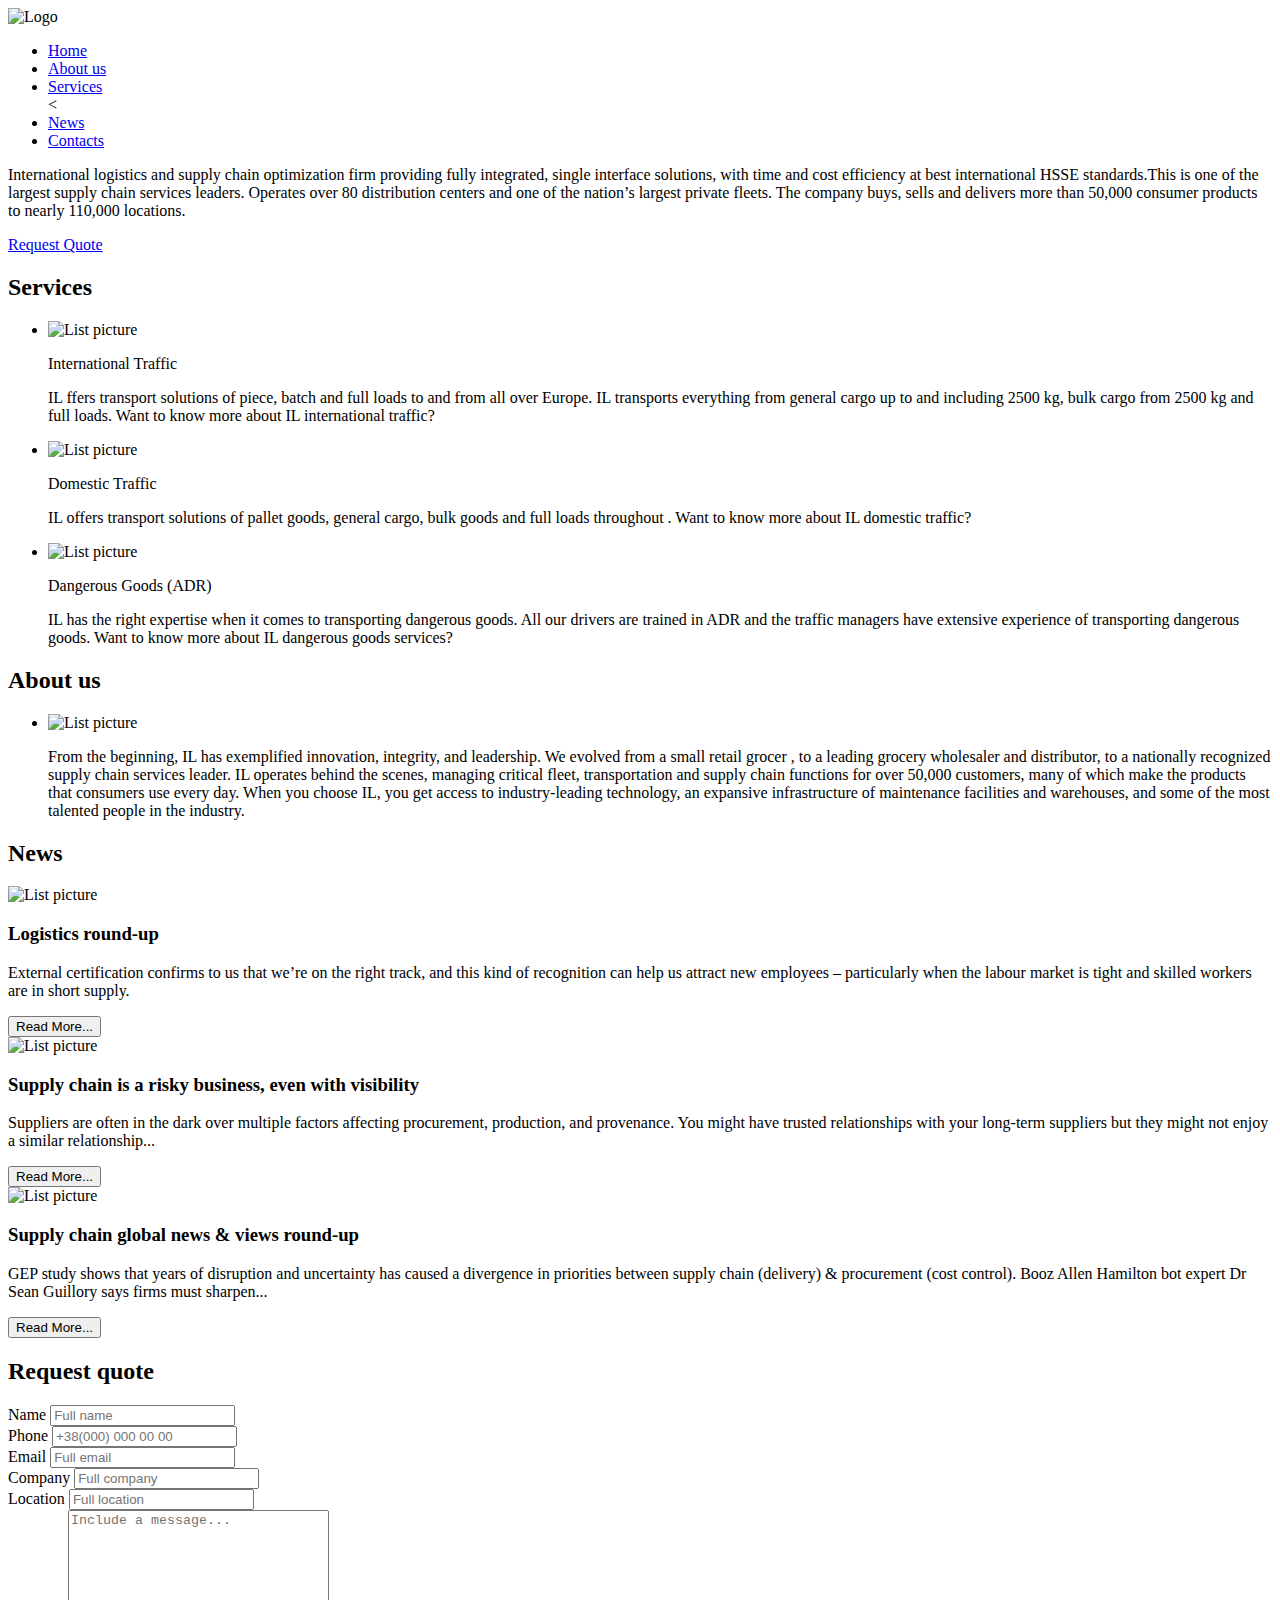
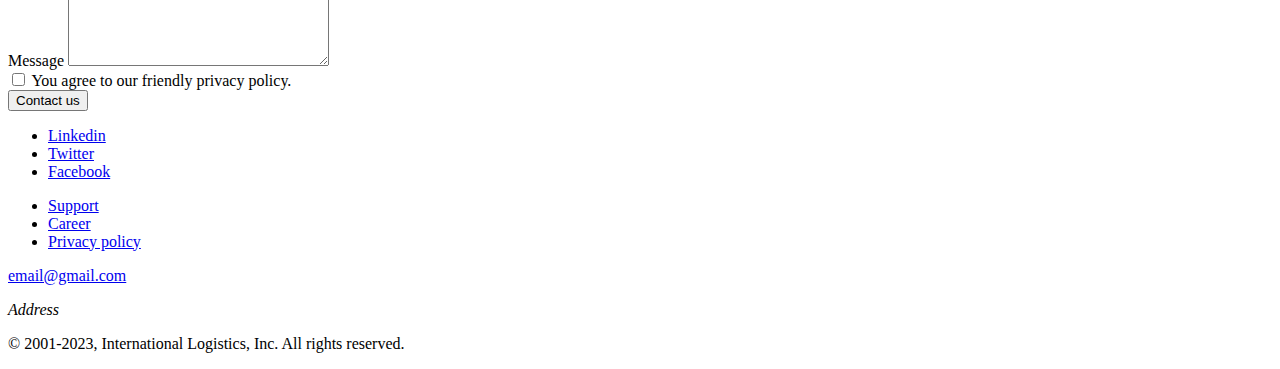
==== index.html @ f0fd3851 "Add files via upload" ====
<!DOCTYPE html>
<html>
    <head>
        <meta charset="utf-8">
        <meta name="viewport" content="width=device-width, initial-scale=1">
        <title>International Logistics</title>
        <link rel="stylesheet" type="text/css" href="css/normalize.css">
        <link rel="stylesheet" type="text/css" href="css/style.css">
        <script type="text/javascript" src="script/js.js"></script
    </head>
    <body>
              <!-- HEADER -->
        <header class="header">
            <div class="container">
                 <div class="header-wrapper">
                 <img src="img/10.png" alt="Logo" width="270" height="70" class="logo">
            </div>
        </header>
       

        <nav class="page-navigation">
            <div class="container">
                <ul>
                    <li class="navigation-list__item"><a href="#" class="navigation-list__link active">Home</a></li>
                    <li><a href="#about-us">About us</a></li>
                    <li class="navigation-list__item"><a href="#services" class="navigation-list__link">Services</a></li>
                    <  <li class="navigation-list__item"><a href="#news" class="navigation-list__link">News</a></li>     
                     <li class="navigation-list__item"><a href="#footer" class="navigation-list__link">Contacts</a></li>  
                </ul>
            </div>
        </nav>
</header>
        


        <section class="home">
            <div class="container home-wrapper">
                <div class="home__left-content">
                
                    <p class="home-description">International logistics and supply chain optimization firm providing fully integrated, single interface solutions, with time and cost efficiency at best international HSSE standards.This is one of the largest supply chain services leaders. Operates over 80 distribution centers and one of the nation’s largest private fleets. The company buys, sells and delivers more than 50,000 consumer products to nearly 110,000 locations. </p>
                    <a href="#request" class="home-btn--first">Request Quote</a>
                </div>

            </div>
        </section>
        

 <section class="services" id="services">
            <div class="services">
                <div class="services__upper-content">
                    <h2 class="services-title">Services</h2>
                    
                </div>
                <div class="services__lower-content">
                    <ul class="services-list">
                        <li class="services-list__item">
                            <img src="img/fourth-section/01.png" alt="List picture"width="430" height="270">
                           
                            <p class="services-card__title">International Traffic</p>
                            <p class="services-card__description">IL ffers transport solutions of piece, batch and full loads to and from all over Europe.

                            IL transports everything from general cargo up to and including 2500 kg, bulk cargo from 2500 kg and full loads. 
                            Want to know more about IL international traffic?</p>
                        </li>
                        <li class="services-list__item">
                            <img src="img/fourth-section/02.png" alt="List picture"width="430" height="270">
                            <p class="services-card__title">Domestic Traffic</p>
                            <p class="services-card__description">IL offers transport solutions of pallet goods, general cargo, bulk goods and full loads throughout .

                            Want to know more about IL domestic traffic?
                            </p>
                        </li>
                        <li class="services-list__item">
                            <img src="img/fourth-section/03.png" alt="List picture"width="430" height="270">
                            <p class="services-card__title">Dangerous Goods (ADR)</p>
                            <p class="services-card__description">IL has the right expertise when it comes to transporting dangerous goods.
                            All our drivers are trained in ADR and the traffic managers have extensive experience of transporting dangerous goods.

                           
                            Want to know more about IL dangerous goods services?</p>
                        </li>
                    </ul>
                </div>
            </div>

        </section>


 <section class="about-us" id="about-us">
            <div class="container">
                 <div class="about-us__upper-content">
                    <h2 class="about-us__title">About us</h2>
                    
                </div>
                    <div class="about-us__lower-content">
                         <ul class="about-us-list">
                            <li class="sour-history__item">
                                <img src="img/fourth-section/04.png" alt="List picture"width="650" height="400">
                                
                                <p class="our-history__description">From the beginning, IL has exemplified innovation, integrity, and leadership. We evolved from a small retail grocer , to a leading grocery wholesaler and distributor, to a nationally recognized supply chain services leader.

                                IL operates behind the scenes, managing critical fleet, transportation and supply chain functions for over 50,000 customers, many of which make the products that consumers use every day. When you choose IL, you get access to industry-leading technology, an expansive infrastructure of maintenance facilities and warehouses, and some of the most talented people in the industry.   
                                </p>
                             </li>
                         </ul>
                    </div>
                </div>

                </div>
            </div>
        </section>


 <section class="news" id="news">
            <div class="container">
                
                    <h2 class="collection-title">News</h2>

                            <div class="collections">
                                <div class="collection-item-outer">
                                    <div class="collection-item">
                                        <img src="img/fourth-section/05.png" alt="List picture" width="" height="">
                                        <div class="collection-text">
                                            <h3>Logistics round-up</h3>
                                            <p>External certification confirms to us that we’re on the right track, and this kind of recognition can help us attract new employees – particularly when the labour market is tight and skilled workers are in short supply.</p>
                                            <button onclick="showText(this)">Read More...</button>
                                        </div>
                                    </div>
                                </div>

                                <div class="collection-item-outer">
                                    <div class="collection-item">
                                        <img src="img/fourth-section/06.png" alt="List picture" width="" height="">
                                        <div class="collection-text">
                                            <h3>Supply chain is a risky business, even with visibility</h3>
                                            <p>Suppliers are often in the dark over multiple factors affecting procurement, production, and provenance. You might have trusted relationships with your long-term suppliers but they might not enjoy a similar relationship...</p>
                                            <button onclick="showText(this)">Read More...</button>
                                        </div>
                                    </div>
                                </div>
                                <div class="collection-item-outer">
                                    <div class="collection-item">
                                        <img src="img/fourth-section/07.png" alt="List picture" width="" height="">
                                        <div class="collection-text">
                                            <h3>Supply chain global news & views round-up</h3>
                                            <p>GEP study shows that years of disruption and uncertainty has caused a divergence in priorities between supply chain (delivery) & procurement (cost control).
                                            Booz Allen Hamilton bot expert Dr Sean Guillory says firms must sharpen...</p>
                                            <button onclick="showText(this)">Read More...</button>
                                        </div>
                                    </div>
                                </div>
                            </div>
                </div>
            </div>


<section class="request" id="request">
            <div class="container">
                <div class="request__upper-content">
                    <h2 class="request-title">Request quote</h2>
                 
                </div>
                
                <div class="request__lower-content">
                    
                    <div class="form-area">
                        <form class="request-form" id="form">


                            <div class="form__name">
                                <label class="form-label">
                                    Name
                                    <input type="text" placeholder="Full name" class="input-name" id="name">
                                </label>
                            </div>

                            <div class="form__phone">
                                <label class="form-label">
                                    Phone
                                    <input type="tel" placeholder="+38(000) 000 00 00" class="input-tel" id="tel">
                                </label>
                            </div>

                           <div class="form__Email">
                                <label class="form-label">
                                    Email
                                    <input type="text" placeholder="Full email" class="input-email" id="email">
                                </label>
                            </div>

                            <div class="form__company">
                                <label class="form-label">
                                    Company
                                    <input type="text" placeholder="Full company" class="input-company" id="company">
                                </label>
                            </div>

                             <div class="form__location">
                                <label class="form-label">
                                    Location
                                    <input type="text" placeholder="Full location" class="input-location" id="location">
                                </label>
                            </div>

                            <div class="form__textarea">
                                <label class="form-label">
                                    Message</label>
                                    <textarea name="message" id="textarea" cols="30" rows="10" class="textarea" placeholder="Include a message..." ></textarea>
                            </div>
                            <div class="form-checkbox">
                                <label class="form-label">
                                    <input type="checkbox" class="input-checkbox" value="Agree" id="checkbox">
                                    You agree to our friendly privacy policy.
                                </label>
                                
                            </div>
                            <button onclick="store()" type="submit" class="form-btn" id="form-btn">Contact us</button>
                            
                        </form>
                    </div>
                    
                </div>

            </div>
        </section>


 </section>
        </main>
    <footer class="footer" id="footer">
        <div class="container">
            <div class="footer-wrapper">    
                <div class="footer__first-block">
                    <div class="links">
                        <ul class="link-list">
                            <li class="link-list__item"><a href="#" class="item-link">Linkedin</a></li>
                            <li class="link-list__item"><a href="#" class="item-link">Twitter</a></li>
                            <li class="link-list__item"><a href="#" class="item-link">Facebook</a></li>
                        </ul>
                        <ul class="link-list">
                            <li class="link-list__item"><a href="#" class="item-link">Support</a></li>
                            <li class="link-list__item"><a href="#" class="item-link">Career</a></li>
                            <li class="link-list__item"><a href="#" class="item-link">Privacy policy</a></li>
                        </ul>
                    </div>
                </div>
                <div class="footer_second-block">
                    <a href="mailto:email@gmail.com" class="mail-link">email@gmail.com</a>
                    <address>
                        <p class="footer-address">Address</p>
                    </address>
                </div>
            </div>
        </div>




        <footer class="footer">
             <div class="copyrights">
        <p class="copyrights-info">© 2001-2023, International Logistics, Inc. All rights reserved.</p>
    </div>

    <script type="text/javascript">
        function store() {
            var inputEmail = document.getElementById("name");
            localStorage.setItem("name", inputEmail.value);

            var inputTel = document.getElementById("tel");
            localStorage.setItem("tel", inputTel.value);

            var inputCheck = document.getElementById("checkbox");
            localStorage.setItem("checkbox", inputCheck.value);

            var inputText = document.getElementById("textarea");
            localStorage.setItem("text", inputText.value);


        }
    </script>
        </footer>
       

    </body>
</html>
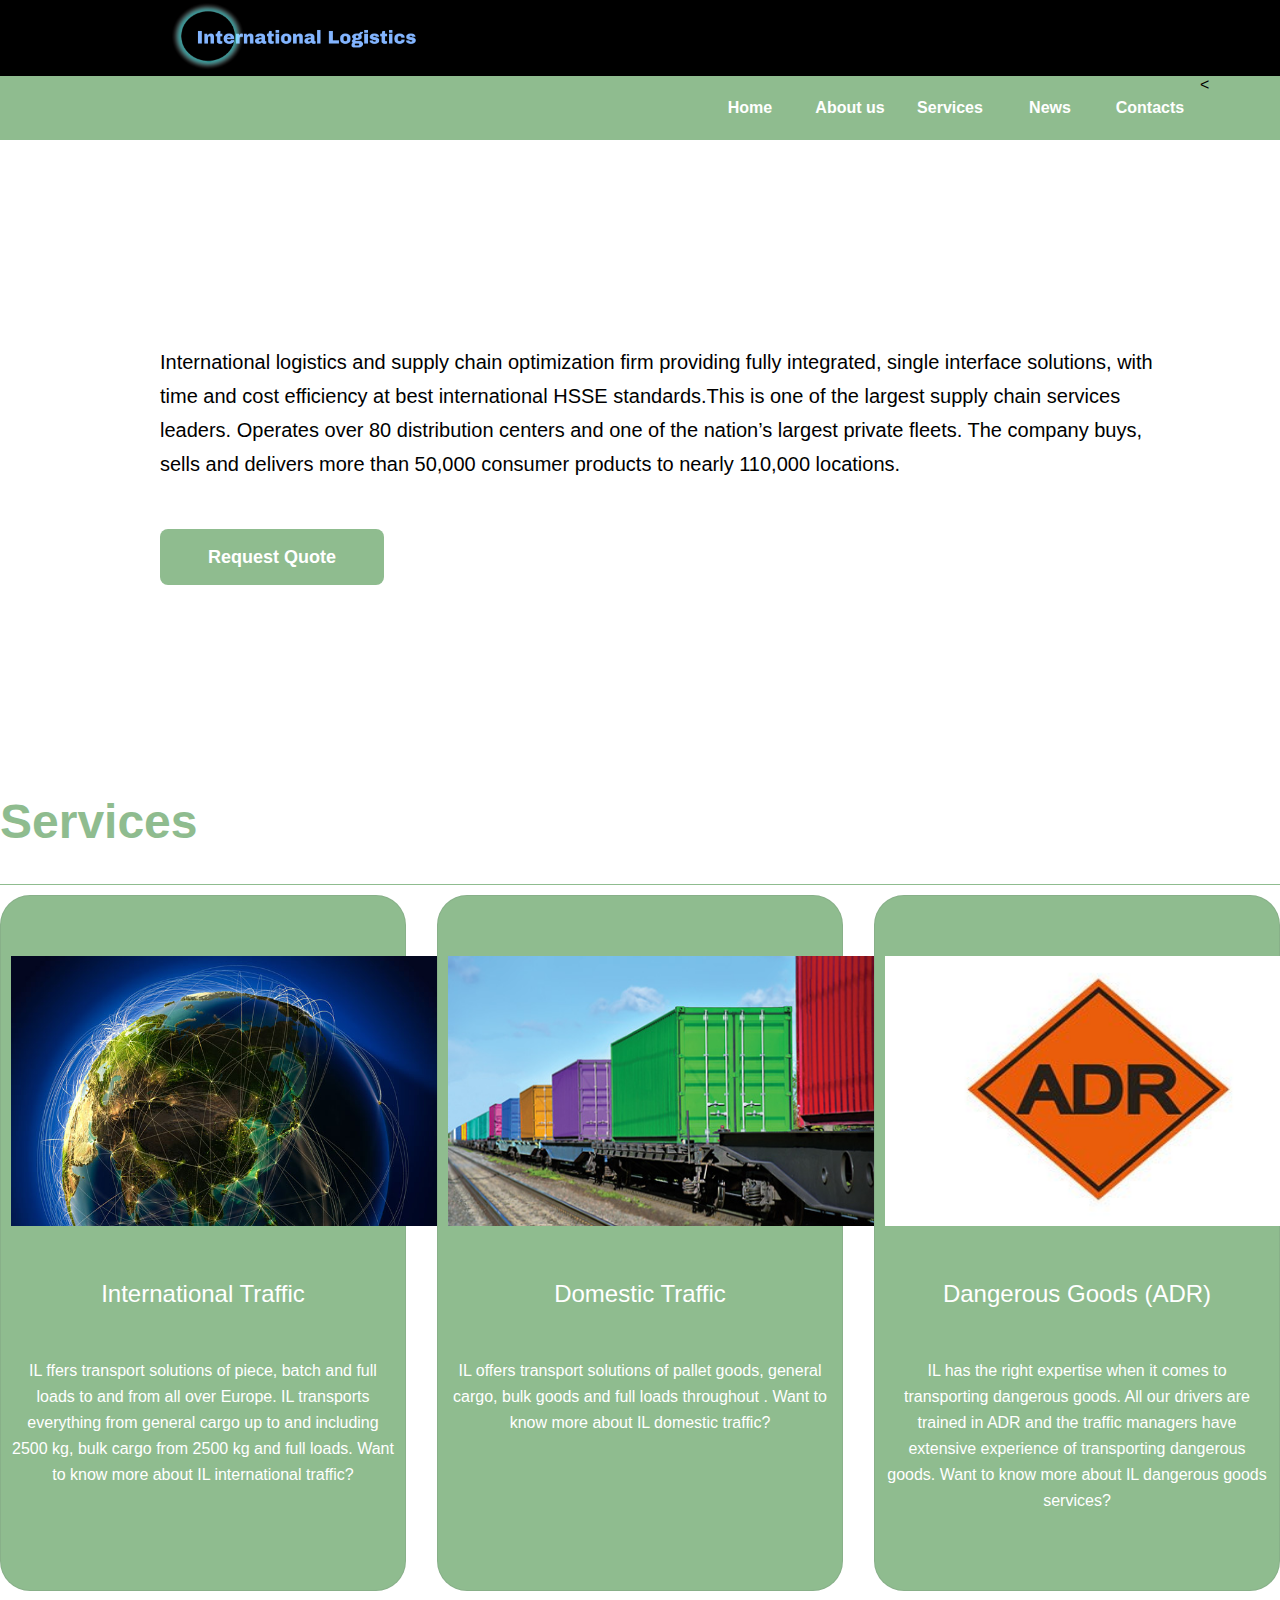
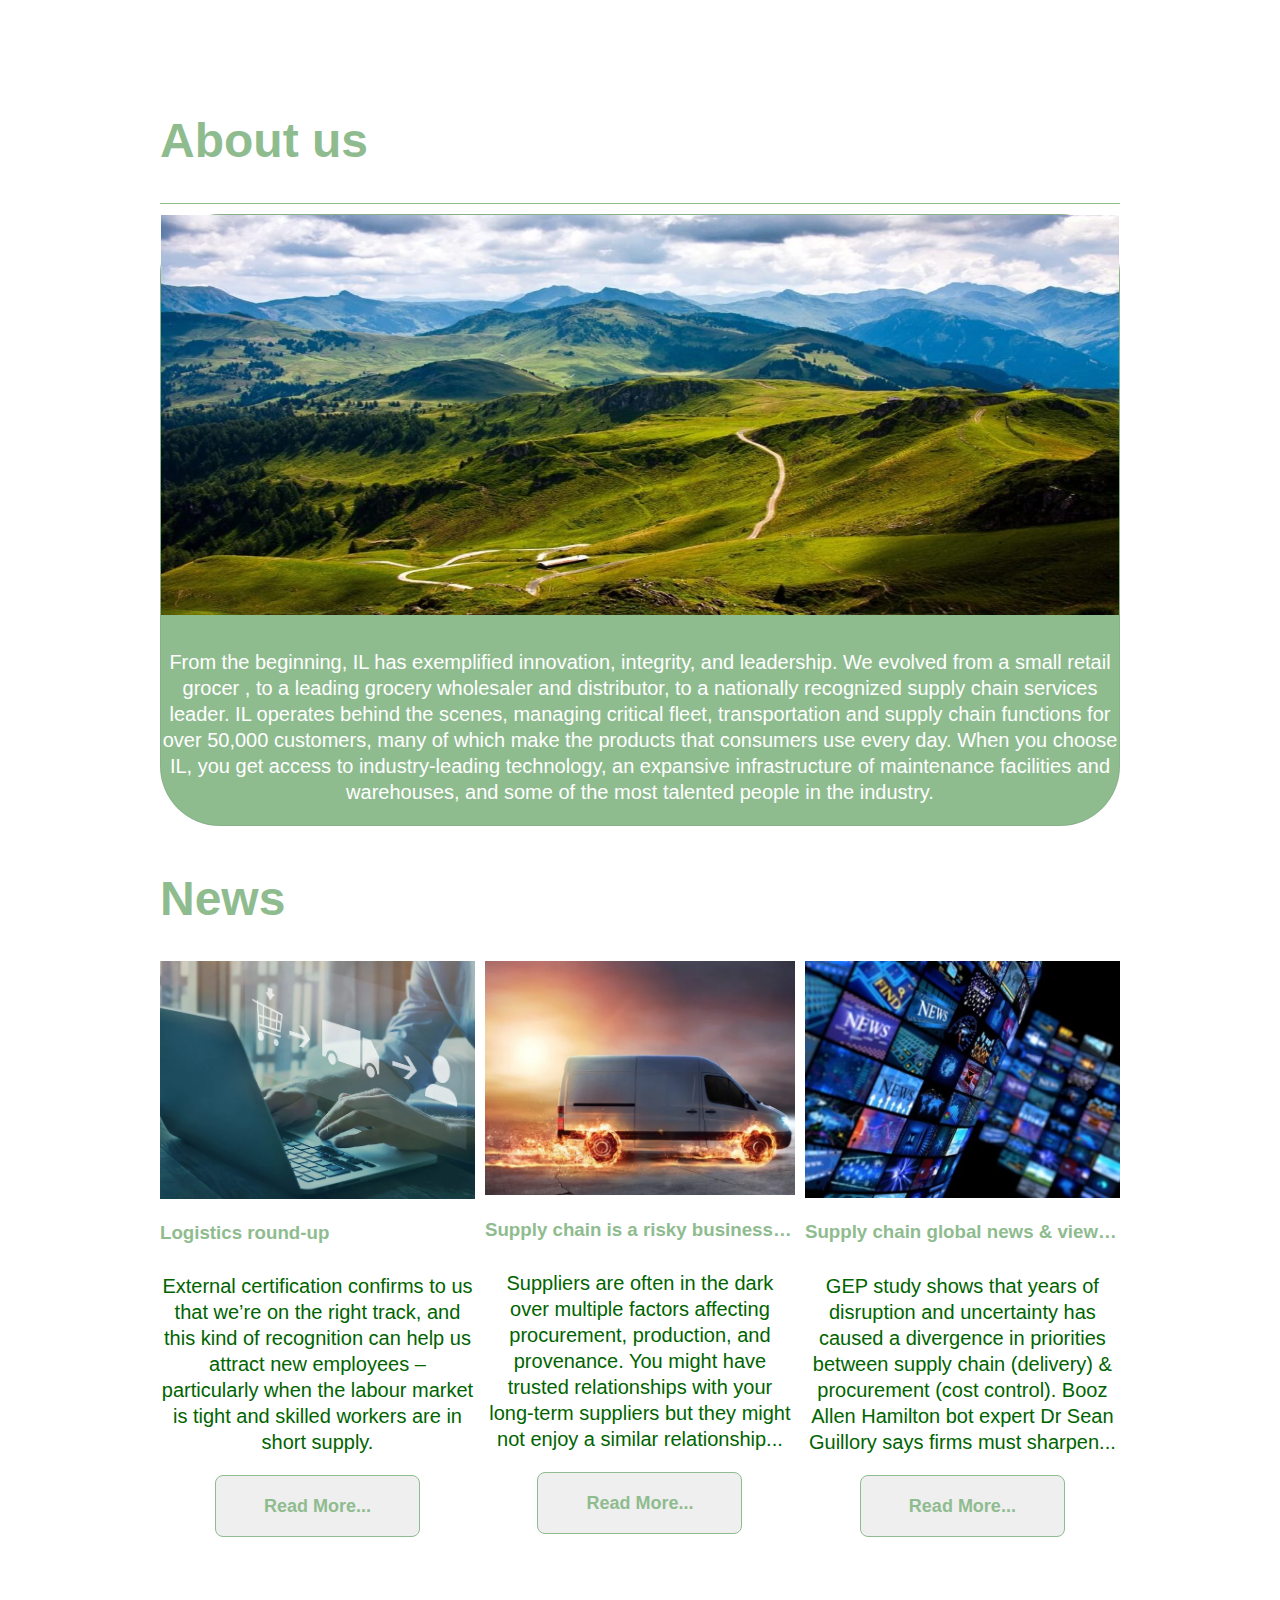
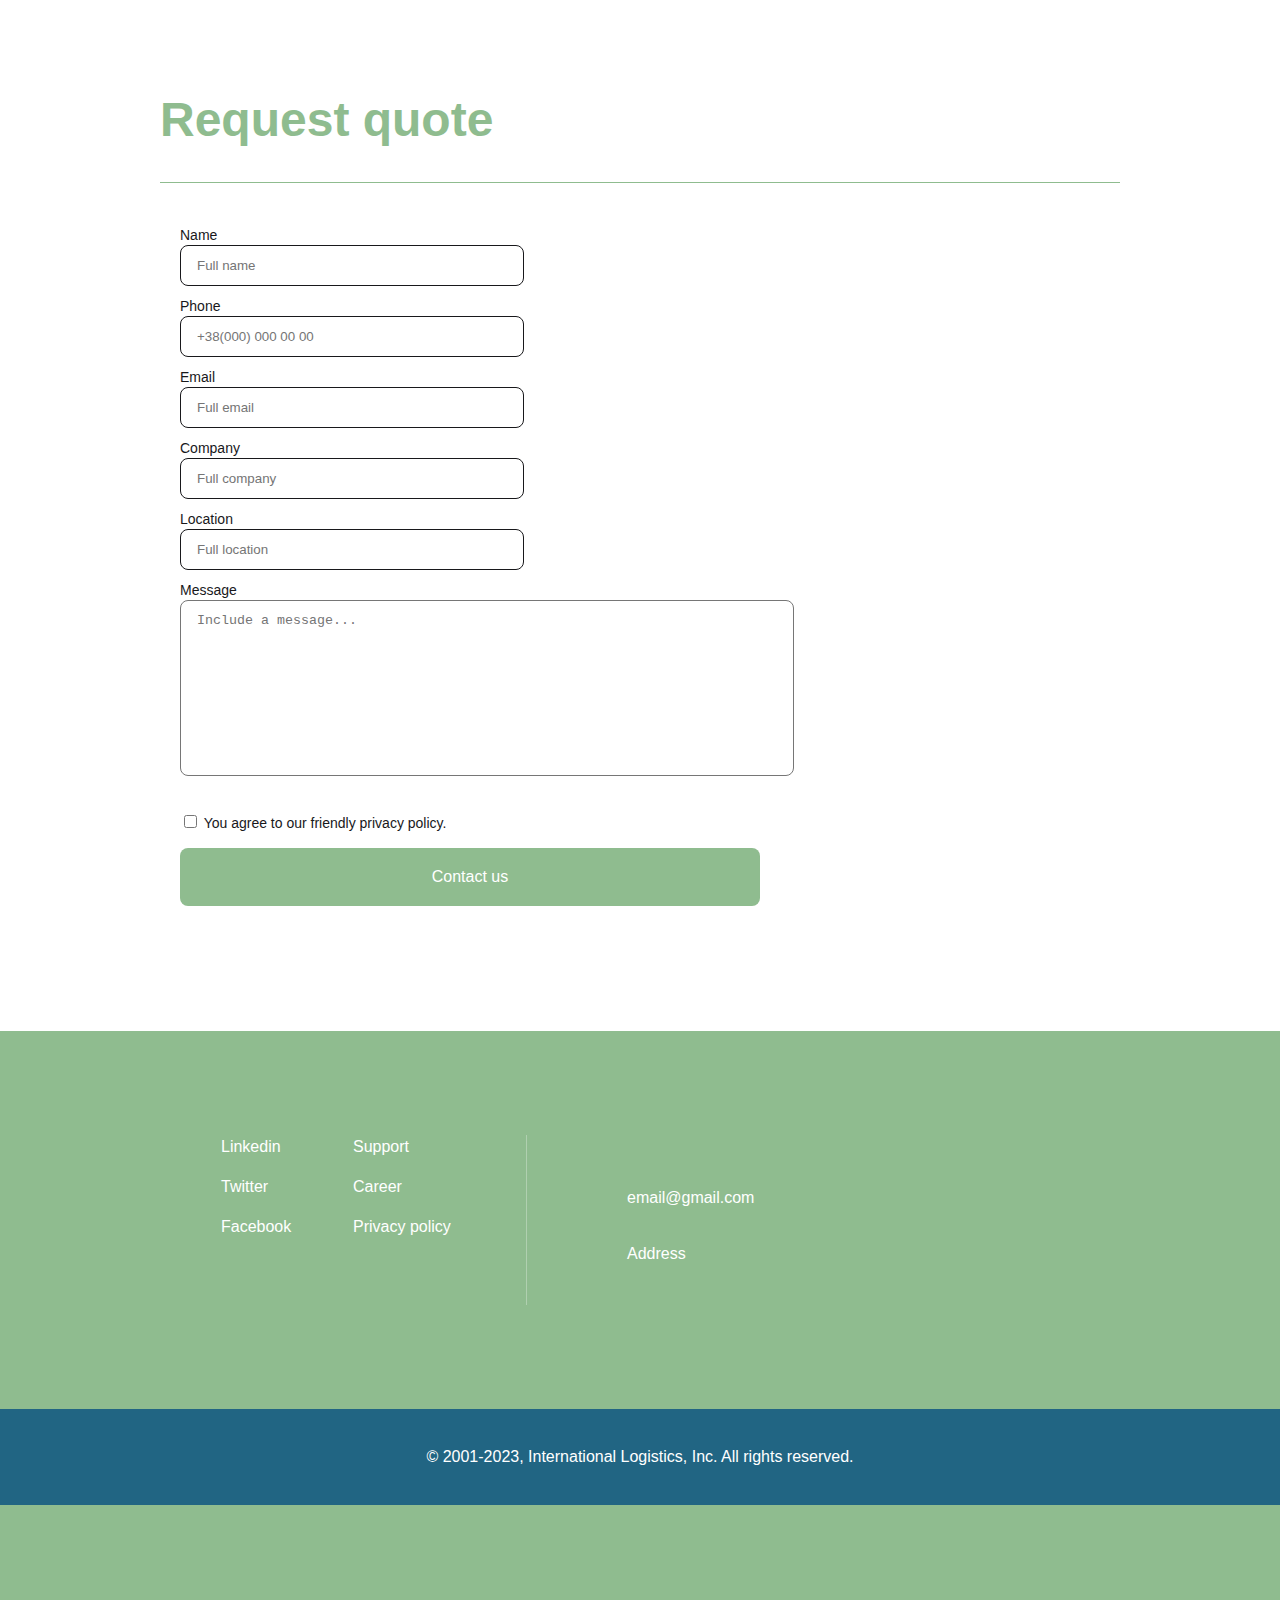
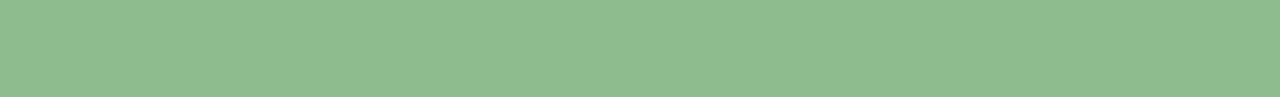
==== commit b63676ca: "Create index.html" ====
--- a/index.html
+++ b/index.html
@@ -16,7 +16,6 @@
                  <img src="img/10.png" alt="Logo" width="270" height="70" class="logo">
             </div>
         </header>
-       
 
         <nav class="page-navigation">
             <div class="container">
@@ -30,9 +29,7 @@
             </div>
         </nav>
 </header>
-        
-
-
+       
         <section class="home">
             <div class="container home-wrapper">
                 <div class="home__left-content">
@@ -40,22 +37,17 @@
                     <p class="home-description">International logistics and supply chain optimization firm providing fully integrated, single interface solutions, with time and cost efficiency at best international HSSE standards.This is one of the largest supply chain services leaders. Operates over 80 distribution centers and one of the nation’s largest private fleets. The company buys, sells and delivers more than 50,000 consumer products to nearly 110,000 locations. </p>
                     <a href="#request" class="home-btn--first">Request Quote</a>
                 </div>
-
-            </div>
-        </section>
-        
-
+            </div>
+        </section>
  <section class="services" id="services">
             <div class="services">
                 <div class="services__upper-content">
                     <h2 class="services-title">Services</h2>
-                    
                 </div>
                 <div class="services__lower-content">
                     <ul class="services-list">
                         <li class="services-list__item">
                             <img src="img/fourth-section/01.png" alt="List picture"width="430" height="270">
-                           
                             <p class="services-card__title">International Traffic</p>
                             <p class="services-card__description">IL ffers transport solutions of piece, batch and full loads to and from all over Europe.
 
@@ -66,7 +58,6 @@
                             <img src="img/fourth-section/02.png" alt="List picture"width="430" height="270">
                             <p class="services-card__title">Domestic Traffic</p>
                             <p class="services-card__description">IL offers transport solutions of pallet goods, general cargo, bulk goods and full loads throughout .
-
                             Want to know more about IL domestic traffic?
                             </p>
                         </li>
@@ -75,28 +66,22 @@
                             <p class="services-card__title">Dangerous Goods (ADR)</p>
                             <p class="services-card__description">IL has the right expertise when it comes to transporting dangerous goods.
                             All our drivers are trained in ADR and the traffic managers have extensive experience of transporting dangerous goods.
-
-                           
                             Want to know more about IL dangerous goods services?</p>
                         </li>
                     </ul>
                 </div>
             </div>
-
-        </section>
-
+        </section>
 
  <section class="about-us" id="about-us">
             <div class="container">
                  <div class="about-us__upper-content">
                     <h2 class="about-us__title">About us</h2>
-                    
                 </div>
                     <div class="about-us__lower-content">
                          <ul class="about-us-list">
                             <li class="sour-history__item">
                                 <img src="img/fourth-section/04.png" alt="List picture"width="650" height="400">
-                                
                                 <p class="our-history__description">From the beginning, IL has exemplified innovation, integrity, and leadership. We evolved from a small retail grocer , to a leading grocery wholesaler and distributor, to a nationally recognized supply chain services leader.
 
                                 IL operates behind the scenes, managing critical fleet, transportation and supply chain functions for over 50,000 customers, many of which make the products that consumers use every day. When you choose IL, you get access to industry-leading technology, an expansive infrastructure of maintenance facilities and warehouses, and some of the most talented people in the industry.   
@@ -105,7 +90,6 @@
                          </ul>
                     </div>
                 </div>
-
                 </div>
             </div>
         </section>
@@ -113,9 +97,7 @@
 
  <section class="news" id="news">
             <div class="container">
-                
                     <h2 class="collection-title">News</h2>
-
                             <div class="collections">
                                 <div class="collection-item-outer">
                                     <div class="collection-item">
@@ -127,7 +109,6 @@
                                         </div>
                                     </div>
                                 </div>
-
                                 <div class="collection-item-outer">
                                     <div class="collection-item">
                                         <img src="img/fourth-section/06.png" alt="List picture" width="" height="">
@@ -150,58 +131,50 @@
                                     </div>
                                 </div>
                             </div>
-                </div>
-            </div>
+                         </div>
+                    </div>
 
 
 <section class="request" id="request">
             <div class="container">
                 <div class="request__upper-content">
                     <h2 class="request-title">Request quote</h2>
-                 
-                </div>
-                
+                </div>
+
+
                 <div class="request__lower-content">
-                    
                     <div class="form-area">
                         <form class="request-form" id="form">
-
-
                             <div class="form__name">
                                 <label class="form-label">
                                     Name
                                     <input type="text" placeholder="Full name" class="input-name" id="name">
                                 </label>
                             </div>
-
                             <div class="form__phone">
                                 <label class="form-label">
                                     Phone
                                     <input type="tel" placeholder="+38(000) 000 00 00" class="input-tel" id="tel">
                                 </label>
                             </div>
-
                            <div class="form__Email">
                                 <label class="form-label">
                                     Email
                                     <input type="text" placeholder="Full email" class="input-email" id="email">
                                 </label>
                             </div>
-
                             <div class="form__company">
                                 <label class="form-label">
                                     Company
                                     <input type="text" placeholder="Full company" class="input-company" id="company">
                                 </label>
                             </div>
-
                              <div class="form__location">
                                 <label class="form-label">
                                     Location
                                     <input type="text" placeholder="Full location" class="input-location" id="location">
                                 </label>
                             </div>
-
                             <div class="form__textarea">
                                 <label class="form-label">
                                     Message</label>
@@ -212,7 +185,6 @@
                                     <input type="checkbox" class="input-checkbox" value="Agree" id="checkbox">
                                     You agree to our friendly privacy policy.
                                 </label>
-                                
                             </div>
                             <button onclick="store()" type="submit" class="form-btn" id="form-btn">Contact us</button>
                             
@@ -253,9 +225,6 @@
             </div>
         </div>
 
-
-
-
         <footer class="footer">
              <div class="copyrights">
         <p class="copyrights-info">© 2001-2023, International Logistics, Inc. All rights reserved.</p>
@@ -274,12 +243,10 @@
 
             var inputText = document.getElementById("textarea");
             localStorage.setItem("text", inputText.value);
-
-
         }
     </script>
         </footer>
        
 
     </body>
-</html>+</html>
--- a/css/style.css
+++ b/css/style.css
@@ -0,0 +1,499 @@
+/* GENERAL STYLES */
+
+body {
+  font-family: Arial, San-Serif; 
+  font-size: 100%;
+}
+ul {
+ margin: 0;        
+ padding: 0;       
+}
+ul li {
+  list-style-type: none;    
+}  
+* {
+  text-decoration: none;    
+}
+p {
+  font-size: 13px;          
+  line-height: 1.3em;     
+}
+.container {
+  margin: 0 auto;        
+  width: 960px; 
+  min-height: 50px;      
+}
+
+/* HEADER */
+.header { 
+  padding: 1px 0;
+  background-color: black; 
+}
+.header h1 {
+  color: azure; 
+  }
+
+/* NAVIGATION */
+.page-navigation {
+  background-color: darkseagreen; 
+  border-color: #101010;
+  min-height: 64px;     
+  padding-left: 700px;
+
+}
+.page-navigation li {    
+  float: left; 
+  width: 100px; 
+}
+.page-navigation a {  
+  display: block; 
+  color: white; 
+  line-height: 4em; 
+  font-weight: bold; 
+  text-align: center; 
+}
+.page-navigation li a:hover { 
+  color: grey; 
+  background-color:  linen; 
+}
+
+/* HOME */
+.home {
+  padding-top: 180px;
+  padding-bottom: 180px;
+}
+
+.home-wrapper {
+  display: flex;
+  align-items: center;
+}
+
+.home__left-content {
+  margin-right: 48px;
+}
+
+.home-description {
+  width: 1000px; 
+  margin-top: 25px; 
+  font-style: normal;
+  font-weight: 400;
+  font-size: 20px;
+  line-height: 34px;
+  margin-bottom: 64px;
+  color: dark; 
+}
+
+.home-btn--first {
+  font-style: normal;
+  font-weight: 600;
+  font-size: 18px;
+  line-height: 24px;
+  color: white; 
+  background-color: darkseagreen;
+  padding: 18px 48px;
+  border-radius: 8px;
+  margin-right: 48px;
+}
+
+
+/*---------------------SERVICES--------------------- */
+
+.services {
+  padding-top: 5px;
+  padding-bottom: 5px;
+}
+
+.services__upper-content {
+  display: flex;
+  align-items: center;
+  border-bottom: 1px solid darkseagreen; 
+}
+
+.services-title {
+  width: 500px; 
+  font-style: normal;
+  font-weight: 600; 
+  font-size: 48px; 
+  line-height: 45px;
+  color: darkseagreen;
+}
+
+.services__lower-content {
+  margin-top: 10px;
+}
+
+.services-list {
+  display: flex;
+  flex-wrap: wrap;
+  justify-content: space-between;
+}
+
+.services-list__item {
+  width: 30%;
+  margin-bottom: 72px; 
+  padding: 60px 10px; 
+  background-color: darkseagreen;
+  border: 1px solid rgba(82, 82, 91, 0.1);
+  border-radius: 30px;
+}
+
+.services-list__item img {
+    margin-right: auto;
+    margin-left: auto;
+}
+
+.services-card__title {
+  margin-top: 24px;
+  font-style: normal;
+  font-weight: 500;
+  font-size: 24px;
+  line-height: 80px;
+  text-align: center;
+  color: white;
+}
+
+.services-card__description {
+  margin-top: 12px;
+  font-style: normal;
+  font-weight: 500;
+  font-size: 16px;
+  line-height: 26px;
+  text-align: center;
+  color: white;
+}
+
+/* ---------------------- ABOUT   US ----------------*/
+.about-us {
+  padding-top: 5px;
+  padding-bottom: 5px;
+}
+
+.about-us__upper-content {
+  display: flex;
+  align-items: center;
+  border-bottom: 1px solid darkseagreen; 
+}
+
+.about-us__title {
+  width: 500px; 
+  font-style: normal;
+  font-weight: 600; 
+  font-size: 48px; 
+  line-height: 45px;
+  color: darkseagreen;
+}
+
+.about-us__lower-content {
+  margin-top: 10px;
+}
+
+.about-us-list {
+  display: flex;
+  flex-wrap: wrap;
+  justify-content: space-between;
+}
+
+.sour-history__item {
+  
+  background-color: darkseagreen;
+  border: 1px solid rgba(82, 82, 91, 0.1);
+  border-radius: 60px;
+}
+
+.sour-history__item img {
+  width: 100%;
+}
+.our-history__description {
+  margin-top: 30px;
+  font-style: normal;
+  font-weight: 500px;
+  font-size: 20px;
+  line-height: 26px;
+  text-align: center;
+  color: white;
+}
+
+
+/*MAIN PART */
+.news {
+  padding-top: 5px;
+  padding-bottom: 5px;
+}
+
+.collections {
+   overflow: auto; 
+}
+
+.collection-title {
+  width: 500px; 
+  font-style: normal;
+  font-weight: 600; 
+  font-size: 48px; 
+  line-height: 45px;
+  color: darkseagreen;
+ }
+
+ .collection-item-outer {
+  display: inline-block;
+  float: left;
+  padding-left: 5px;
+  padding-right: 5px;
+  width: 33.33%;        
+  box-sizing: border-box;
+}
+.collections > div:first-child { 
+  padding-left: 0;
+  padding-right: 5px;
+}
+.collections > div:last-child {
+  padding-right: 0;
+  padding-left: 5px;
+}
+.collections-item {
+  border: 1px solid #959595;
+}
+.collection-item img {
+  width: 100%;
+}
+.collection-text {
+  padding: 0 20px 20px 20 px;
+}
+.collection-text h3 {
+  color: darkseagreen;
+  overflow: hidden; 
+  white-space: nowrap; 
+  text-overflow: ellipsis; 
+}
+.collection-text p {
+  margin-top: 30px;
+  font-style: normal;
+  font-weight: 500px;
+  font-size: 20px;
+  line-height: 26px;
+  text-align: center;
+  color: darkgreen;
+}
+
+.collection-text button {
+  font-weight: 600;
+  font-size: 18px;
+  line-height: 24px;
+  display: block;
+  padding: 18px 48px;
+  text-align: center;
+  margin-left: auto;
+  margin-right: auto;
+  color: darkseagreen; 
+  border: 1.5px solid darkseagreen;
+  border-radius: 8px;
+}
+
+/*-------------------- APOINMENT ------------------*/
+.request {
+  padding-top: 120px;
+  padding-bottom: 120px;
+}
+
+.request__upper-content {
+  display: flex;
+  align-items: center;
+  border-bottom: 1px solid darkseagreen;
+}
+
+.request__lower-content {
+  display: flex;
+  align-items: center;
+  margin-top: 42px;
+}
+
+.request-form {
+  display: flex;
+  flex-wrap: wrap;
+  align-items: flex-end;
+}
+
+.form-area {
+  width: 600px;
+}
+
+.form__name,
+.form__phone,
+.form__Email,
+.form__company,
+.form__location {
+  width: 50%;
+  padding-left: 20px;
+  margin-bottom: 10px;
+}
+
+.form__textarea {
+  width: 100%;
+  padding-left: 20px;
+}
+.form__textarea textarea {
+  resize: none;
+  width: 100%;
+  outline: none;
+  border-radius: 8px;
+  padding: 12px 16px;
+}
+
+.input-email,
+.input-name,
+.input-tel,
+.input-company,
+.input-location,
+select {
+  display: block;
+  width: 100%;
+  padding: 12px 26px 12px 16px;
+  border-radius: 8px;
+  outline: none;
+  border: 1px solid #18181b;
+}
+
+.form-label {
+  font-style: normal;
+  font-weight: 400;
+  font-size: 14px;
+  line-height: 20px;
+
+  color: #18181b;
+}
+
+.form-checkbox {
+  padding-left: 20px;
+  margin-top: 32px;
+}
+
+.form-btn {
+  width: 100%;
+  margin-top: 15px;
+  margin-left: 20px;
+  padding-top: 16px;
+  padding-bottom: 16px;
+  border: none;
+  background-color: darkseagreen;
+  font-style: normal;
+  font-weight: 500;
+  font-size: 16px;
+  line-height: 26px;
+
+  text-align: center;
+  color: white;
+  cursor: pointer;
+  border-radius: 8px;
+}
+
+.request-title {
+  width: 500px; 
+  font-style: normal;
+  font-weight: 600; 
+  font-size: 48px; 
+  line-height: 45px;
+  color: darkseagreen;
+}
+
+.bold {
+  font-weight: 700;
+  font-size: 60px;
+}
+
+
+/* FOOTER */
+
+.footer {
+  background-color: darkseagreen;
+  padding-top: 104px;
+  padding-bottom: 96px;
+}
+
+.footer-wrapper {
+  display: flex;
+  align-items: center;
+}
+
+.copyrights {
+  background-color: #216583;
+  padding-top: 20px;
+  padding-bottom: 20px;
+}
+
+.item-link {
+  font-style: normal;
+  font-weight: 400;
+  font-size: 16px;
+  line-height: 24px;
+  color: #ffffff;
+}
+
+.links {
+  display: flex;
+  align-items: center;
+}
+
+.link-list {
+  width: 112px;
+}
+
+.link-list__item {
+  margin-bottom: 16px;
+}
+
+.link-list:first-child {
+  margin-right: 20px;
+}
+
+.footer-address {
+  font-style: normal;
+  font-weight: 400;
+  font-size: 16px;
+  line-height: 24px;
+  color: #ffffff;
+}
+
+.mail-link {
+  font-style: normal;
+  font-weight: 400;
+  font-size: 16px;
+  line-height: 24px;
+  margin-top: 48px;
+  margin-bottom: 32px;
+
+  display: flex;
+  align-items: center;
+  color: #ffffff;
+}
+
+.copyrights-info {
+  text-align: center;
+  font-style: normal;
+  font-weight: 400;
+  font-size: 16px;
+  line-height: 24px;
+ 
+  text-align: center;
+  color: #ffffff;
+}
+
+.footer__first-block {
+  padding-left: 61px;
+  padding-right: 61px;
+  border-right: 1px solid rgba(255, 255, 255, 0.3);
+  padding-bottom: 50px;
+}
+
+.footer_second-block {
+  padding-left: 100px;
+  padding-bottom: 20px;
+}
+
+
+
+
+
+
+
+
+
+
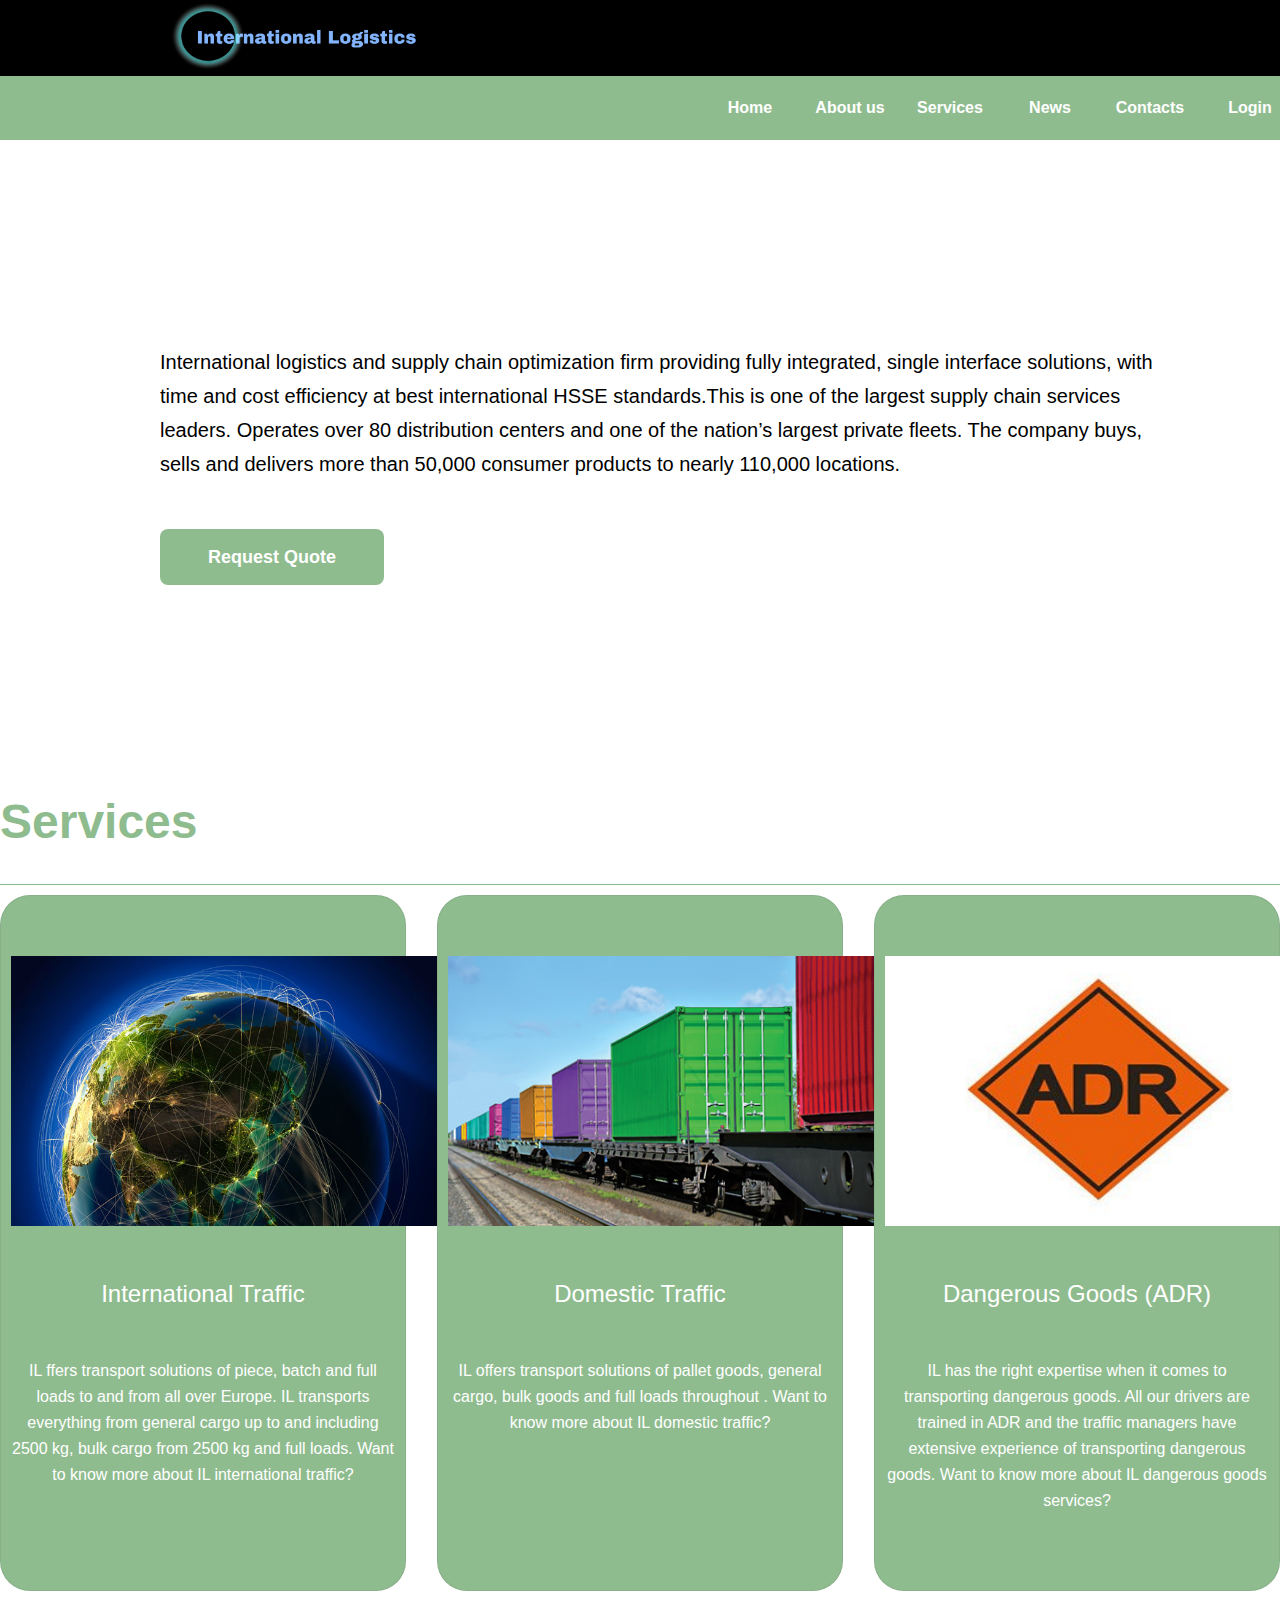
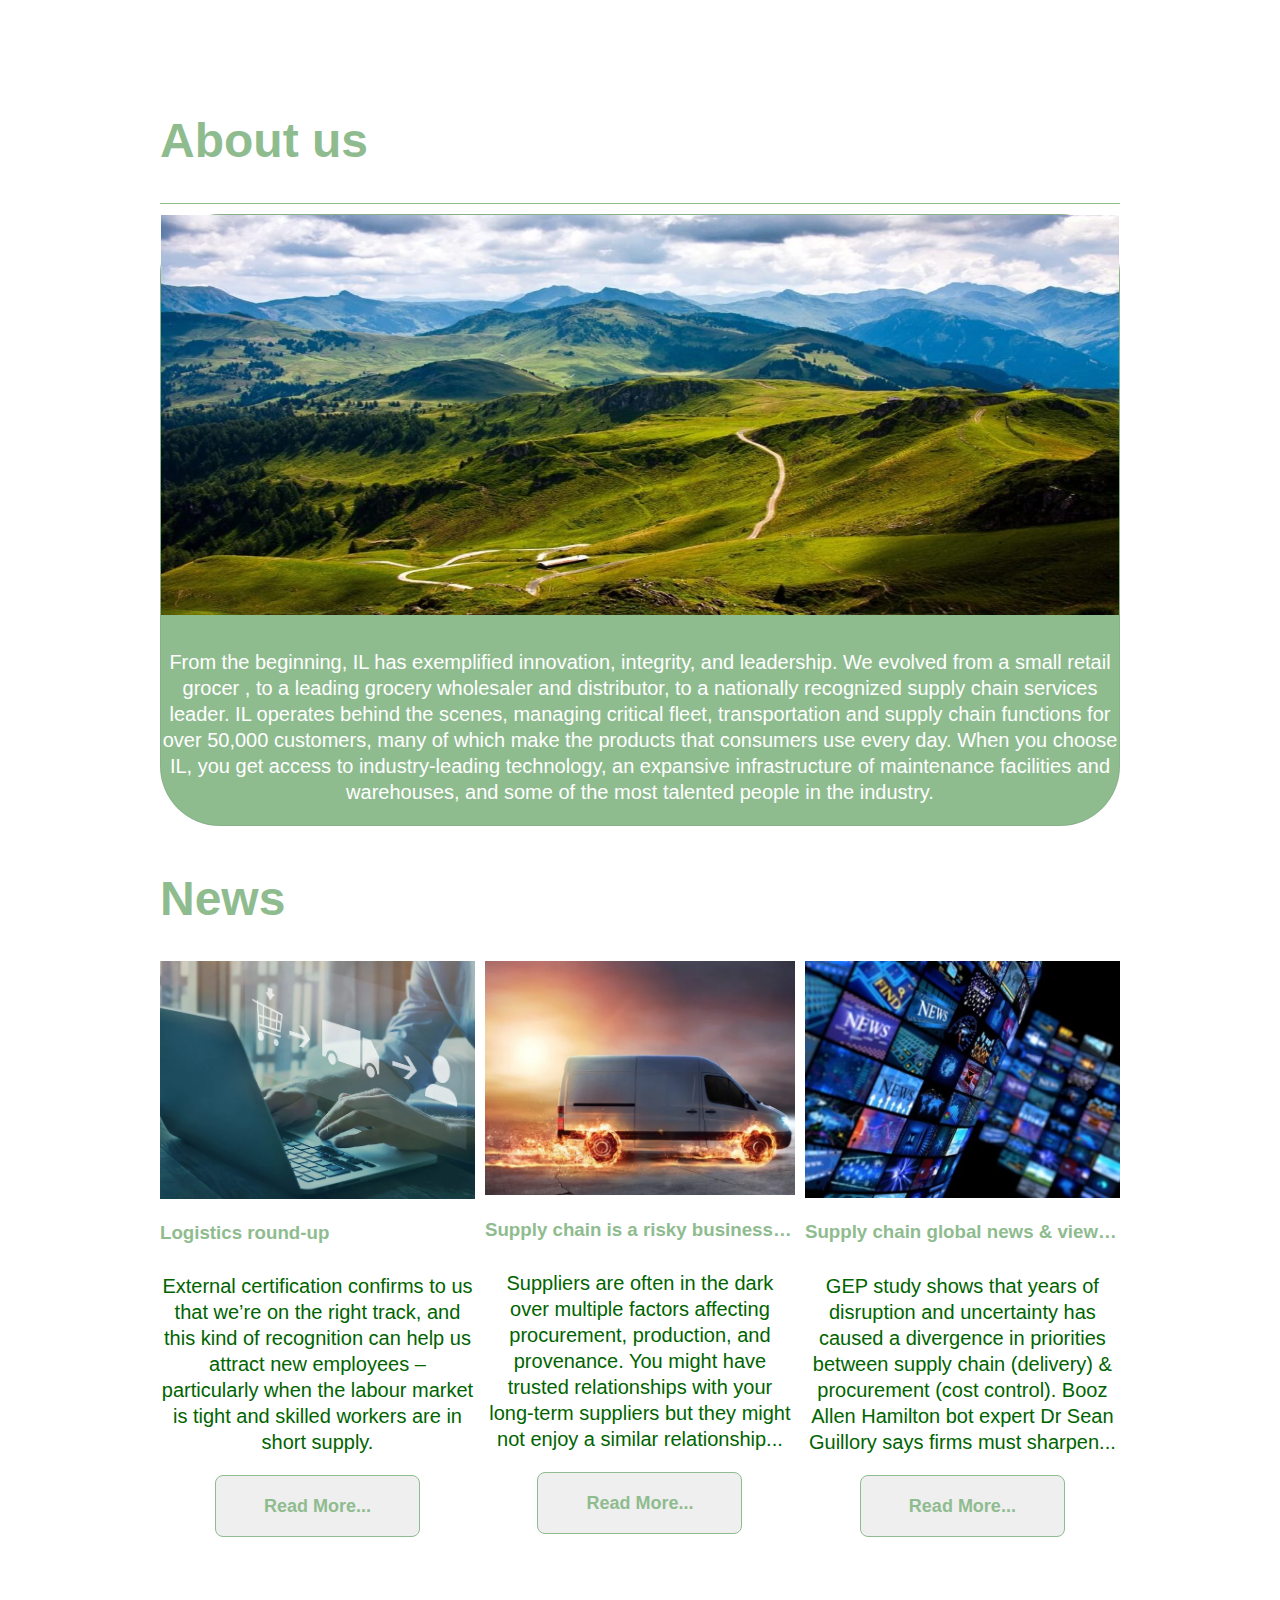
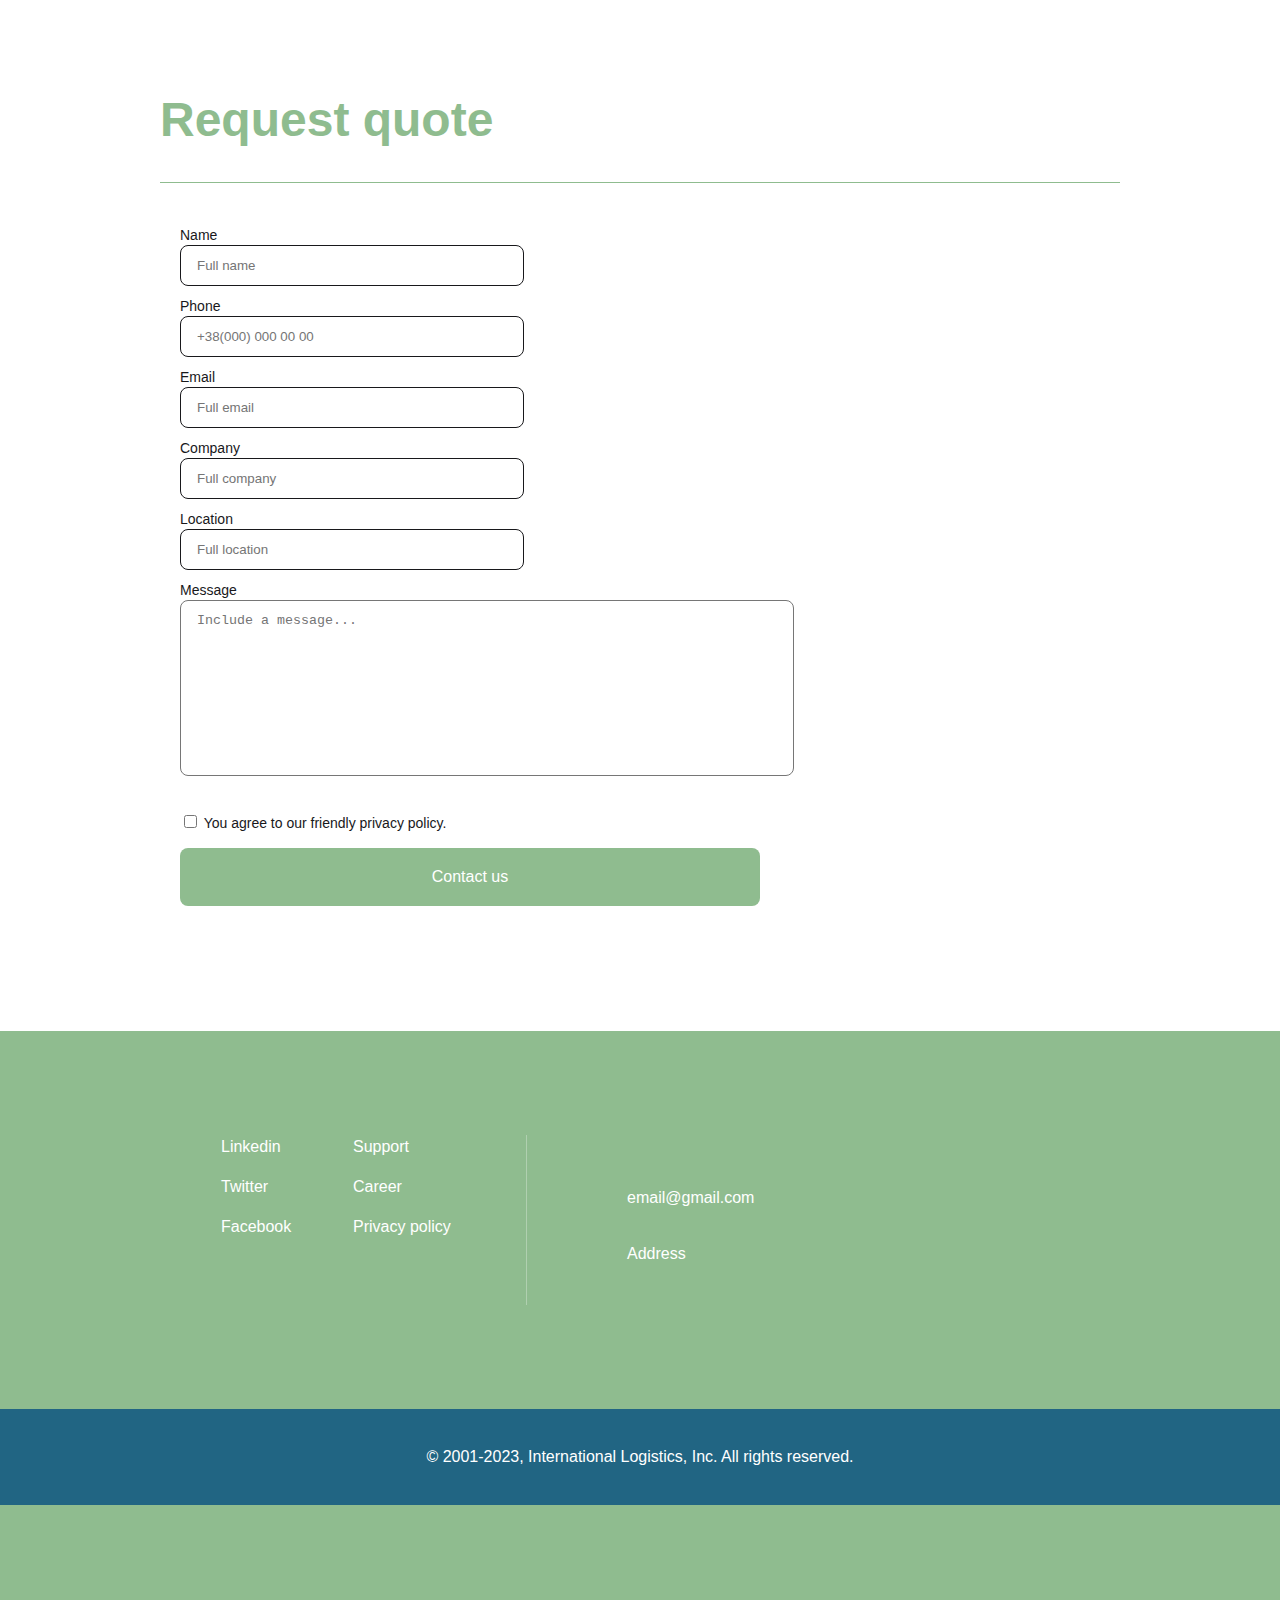
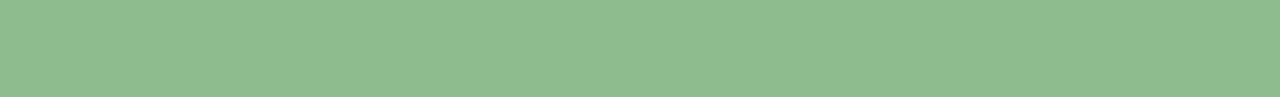
==== commit 6a0835a6: "Update index.html" ====
--- a/index.html
+++ b/index.html
@@ -24,7 +24,13 @@
                     <li><a href="#about-us">About us</a></li>
                     <li class="navigation-list__item"><a href="#services" class="navigation-list__link">Services</a></li>
                     <  <li class="navigation-list__item"><a href="#news" class="navigation-list__link">News</a></li>     
-                     <li class="navigation-list__item"><a href="#footer" class="navigation-list__link">Contacts</a></li>  
+                     <li class="navigation-list__item"><a href="#footer" class="navigation-list__link">Contacts</a></li>
+                     <li><a onclick="openWindow()">Login</a></li>
+                        <script>
+                                    function openWindow() {
+                                     window.open("auth.html", "_blank", "width=400, height=400");
+                                 }
+                        </script>
                 </ul>
             </div>
         </nav>
--- a/css/style.css
+++ b/css/style.css
@@ -214,7 +214,7 @@
 }
 
 
-/*MAIN PART */
+/*--------------------- NEWS --------------------- */
 .news {
   padding-top: 5px;
   padding-bottom: 5px;
@@ -288,7 +288,7 @@
   border-radius: 8px;
 }
 
-/*-------------------- APOINMENT ------------------*/
+/*--------------------- REQUEST --------------------- */
 .request {
   padding-top: 120px;
   padding-bottom: 120px;
@@ -400,7 +400,7 @@
 }
 
 
-/* FOOTER */
+/*---------------------FOOTER--------------------- */
 
 .footer {
   background-color: darkseagreen;
